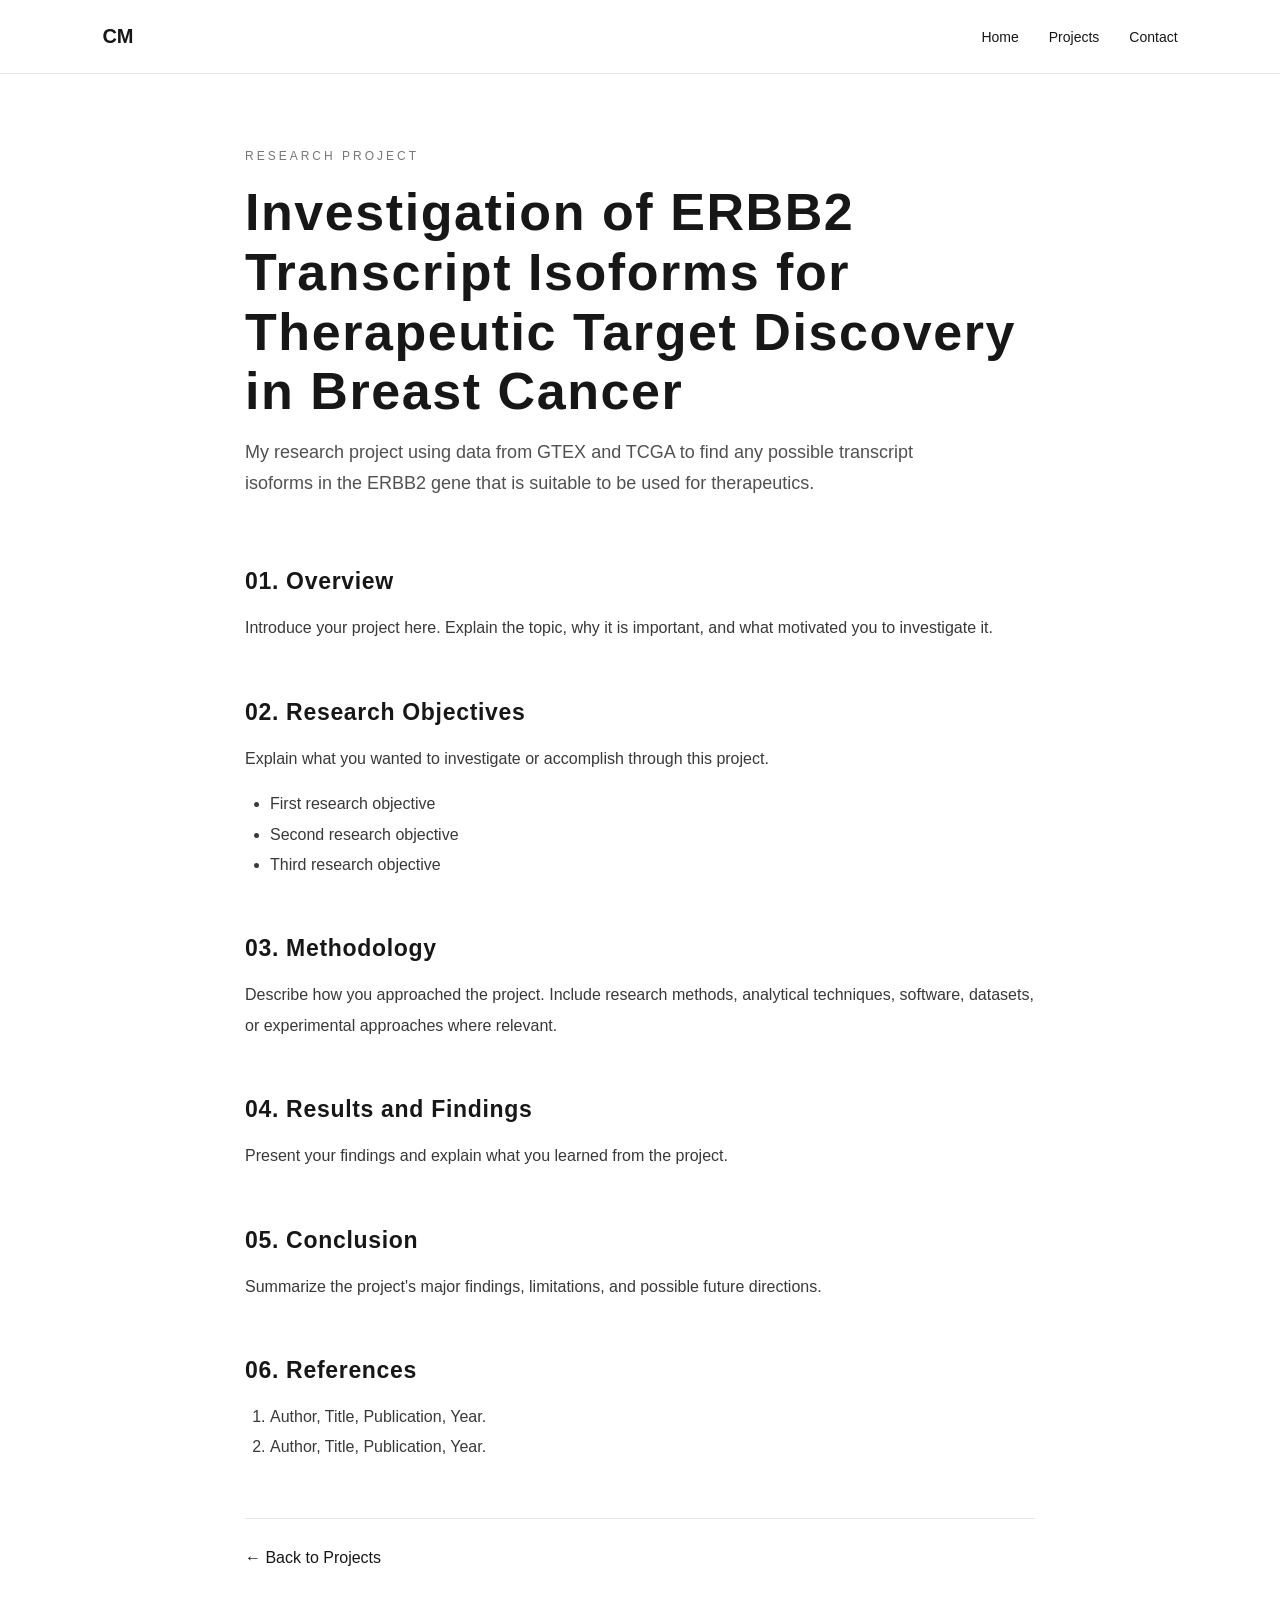
==== projects/breast_cancer_isoforms.html @ 08108472 "Making website cleaner" ====
<!DOCTYPE html>
<html lang="en">

<head>
    <meta charset="UTF-8">
    <meta name="viewport" content="width=device-width, initial-scale=1.0">

    <title> PROJECT TITLE | Charanjeeth Midde</title>

    <!-- Link to your main stylesheet -->
    <link rel="stylesheet" href="../style.css">
</head>

<body class="project-page">

    <!-- HEADER -->
    <header class="project-header">

        <a href="../index.html" class="logo">CM</a>

        <nav>
            <a href="../index.html">Home</a>
            <a href="../index.html#projects">Projects</a>
            <a href="../index.html#contact">Contact</a>
        </nav>

    </header>


    <!-- MAIN CONTENT -->
    <main class="project-container">

        <!-- PROJECT INTRODUCTION -->
        <section class="project-intro">

            <p class="small-text">RESEARCH PROJECT</p>

            <h1>Investigation of ERBB2 Transcript Isoforms for Therapeutic Target Discovery in Breast Cancer
</h1>

            <p class="project-subtitle">
                My research project using data from GTEX and TCGA to find any possible transcript isoforms in the ERBB2 gene that
                is suitable to be used for therapeutics.
            </p>

        </section>


        <!-- OVERVIEW -->
        <section class="project-section">

            <h2>01. Overview</h2>

            <p>
                Introduce your project here.

                Explain the topic, why it is important,
                and what motivated you to investigate it.
            </p>

        </section>


        <!-- RESEARCH OBJECTIVES -->
        <section class="project-section">

            <h2>02. Research Objectives</h2>

            <p>
                Explain what you wanted to investigate
                or accomplish through this project.
            </p>

            <ul>
                <li>First research objective</li>
                <li>Second research objective</li>
                <li>Third research objective</li>
            </ul>

        </section>


        <!-- METHODOLOGY -->
        <section class="project-section">

            <h2>03. Methodology</h2>

            <p>
                Describe how you approached the project.

                Include research methods, analytical techniques,
                software, datasets, or experimental approaches
                where relevant.
            </p>

        </section>


        <!-- RESULTS -->
        <section class="project-section">

            <h2>04. Results and Findings</h2>

            <p>
                Present your findings and explain
                what you learned from the project.
            </p>

            <!-- Example image -->
            <!-- Replace the path with your actual image -->
            <!--
            <figure>
                <img src="../assets/project-image.png"
                     alt="Description of research figure">

                <figcaption>
                    Figure 1. Description of the figure.
                </figcaption>
            </figure>
            -->

        </section>


        <!-- CONCLUSION -->
        <section class="project-section">

            <h2>05. Conclusion</h2>

            <p>
                Summarize the project's major findings,
                limitations, and possible future directions.
            </p>

        </section>


        <!-- REFERENCES -->
        <section class="project-section">

            <h2>06. References</h2>

            <ol>
                <li>Author, Title, Publication, Year.</li>
                <li>Author, Title, Publication, Year.</li>
            </ol>

        </section>


        <!-- BACK BUTTON -->
        <footer class="project-footer">

            <a href="../index.html#projects">
                ← Back to Projects
            </a>

        </footer>

    </main>

</body>
</html>
---- style.css ----
* {
    margin: 0;
    padding: 0;
    box-sizing: border-box;
}

html {
    scroll-behavior: smooth;
}

body {
    font-family: Arial, Helvetica, sans-serif;
    background: #ffffff;
    color: #171717;
    overflow: hidden;
}


/* NAVIGATION */

.navbar {
    position: fixed;
    top: 0;
    left: 0;

    width: 100%;
    height: 80px;

    display: flex;
    align-items: center;
    justify-content: space-between;

    padding: 0 7%;

    background: rgba(255, 255, 255, 0.95);
    border-bottom: 1px solid #eeeeee;

    z-index: 100;
}

.logo {
    font-size: 20px;
    font-weight: 700;
    text-decoration: none;
    color: #171717;
}

nav {
    display: flex;
    gap: 32px;
}

nav a {
    color: #555555;
    text-decoration: none;
    font-size: 14px;
    transition: color 0.2s ease;
}

nav a:hover {
    color: #000000;
}


/* PAGE SYSTEM */

.page {
    position: absolute;

    top: 80px;
    left: 0;

    width: 100%;
    height: calc(100vh - 80px);

    display: flex;
    align-items: center;
    justify-content: center;

    padding: 40px 8%;

    opacity: 0;
    visibility: hidden;

    transition: opacity 0.25s ease;
}

.page:target {
    opacity: 1;
    visibility: visible;
}


/* HOME */



.home-content {
    max-width: 850px;
    width: 100%;
}

.small-text {
    font-size: 12px;
    letter-spacing: 3px;
    color: #777777;
    margin-bottom: 20px;
}

h1 {
    font-size: clamp(50px, 8vw, 100px);
    line-height: 1;
    letter-spacing: -4px;
    margin-bottom: 30px;
}

.description {
    max-width: 600px;
    font-size: 18px;
    line-height: 1.7;
    color: #666666;
}


/* BUTTONS */

.buttons {
    display: flex;
    gap: 12px;
    margin-top: 35px;
}

.button {
    display: inline-block;

    padding: 13px 22px;

    text-decoration: none;
    font-size: 14px;

    transition: 0.2s ease;
}

.primary {
    background: #171717;
    color: white;
}

.primary:hover {
    background: #444444;
}

.secondary {
    border: 1px solid #dddddd;
    color: #171717;
}

.secondary:hover {
    border-color: #999999;
}


/* OTHER PAGES */

.content {
    width: 100%;
    max-width: 900px;
}

h2 {
    font-size: clamp(40px, 6vw, 70px);
    letter-spacing: -3px;
    margin-bottom: 30px;
}

.content > p:not(.small-text) {
    max-width: 650px;
    font-size: 18px;
    line-height: 1.8;
    color: #666666;
}


/* SKILLS */

.skills-list {
    display: flex;
    flex-wrap: wrap;
    gap: 12px;
}

.skills-list span {
    padding: 12px 18px;
    border: 1px solid #dddddd;
    font-size: 14px;
}


/* PROJECTS */

.project-list {
    display: grid;
    grid-template-columns: repeat(2, 1fr);
    gap: 30px;
}

.project {
    border-top: 1px solid #dddddd;
    padding-top: 20px;
}

.project h3 {
    font-size: 20px;
    margin-bottom: 12px;
}

.project p {
    color: #666666;
    line-height: 1.6;
    margin-bottom: 15px;
}

.project a {
    color: #171717;
    font-size: 14px;
}


/* MOBILE */

@media (max-width: 700px) {

    .navbar {
        padding: 0 5%;
    }

    nav {
        gap: 14px;
    }

    nav a {
        font-size: 12px;
    }

    h1 {
        letter-spacing: -2px;
    }

    .project-list {
        grid-template-columns: 1fr;
    }

}
body:not(:has(.page:target)) #home {
    opacity: 1;
    visibility: visible;
}


/* =================================
   RESEARCH PROJECT PAGES
================================= */

.project-page {
    min-height: 100vh;
    height: auto;
    overflow-x: hidden;
    overflow-y: auto;
}

.project-header {
    display: flex;
    justify-content: space-between;
    align-items: center;

    padding: 25px 8%;
    border-bottom: 1px solid rgba(128, 128, 128, 0.2);
}

.project-header nav {
    display: flex;
    gap: 30px;
}

.project-header a {
    text-decoration: none;
    color: inherit;
    transition: opacity 0.2s ease;
}

.project-header a:hover {
    opacity: 0.6;
}

.project-container {
    max-width: 850px;
    margin: 0 auto;
    padding: 75px 30px;
}

.project-intro {
    margin-bottom: 70px;
}

.project-intro h1 {
    font-size: clamp(32px, 5vw, 52px);
    margin: 15px 0;
    line-height: 1.15;
}

.project-subtitle {
    font-size: 18px;
    line-height: 1.7;
    opacity: 0.75;
    max-width: 700px;
}

.project-meta {
    display: flex;
    flex-wrap: wrap;
    gap: 20px;
    margin-top: 25px;
    font-size: 13px;
    opacity: 0.65;
}

.project-section {
    margin-bottom: 55px;
}

.project-section h2 {
    font-size: 23px;
    margin-bottom: 18px;
}

.project-section p,
.project-section li {
    font-size: 16px;
    line-height: 1.9;
    opacity: 0.85;
}

.project-section ul,
.project-section ol {
    padding-left: 25px;
    margin-top: 15px;
}

.project-section figure {
    margin: 30px 0;
}

.project-section img {
    display: block;
    width: 100%;
    height: auto;
    border-radius: 8px;
}

.project-section figcaption {
    font-size: 13px;
    opacity: 0.6;
    margin-top: 10px;
}

.project-footer {
    padding-top: 30px;
    border-top: 1px solid rgba(128, 128, 128, 0.2);
}

.project-footer a {
    text-decoration: none;
    color: inherit;
}

.project-footer a:hover {
    opacity: 0.6;
}


/* MOBILE LAYOUT */

@media (max-width: 600px) {

    .project-header {
        padding: 20px;
        flex-wrap: wrap;
        gap: 20px;
    }

    .project-header nav {
        gap: 15px;
        flex-wrap: wrap;
    }

    .project-container {
        padding: 45px 22px;
    }

    .project-meta {
        flex-direction: column;
        gap: 8px;
    }

}


/* Improve spacing between letters on project pages */

.project-page h1,
.project-page h2,
.project-page h3,
.project-page strong {
    letter-spacing: 0.03em;
}
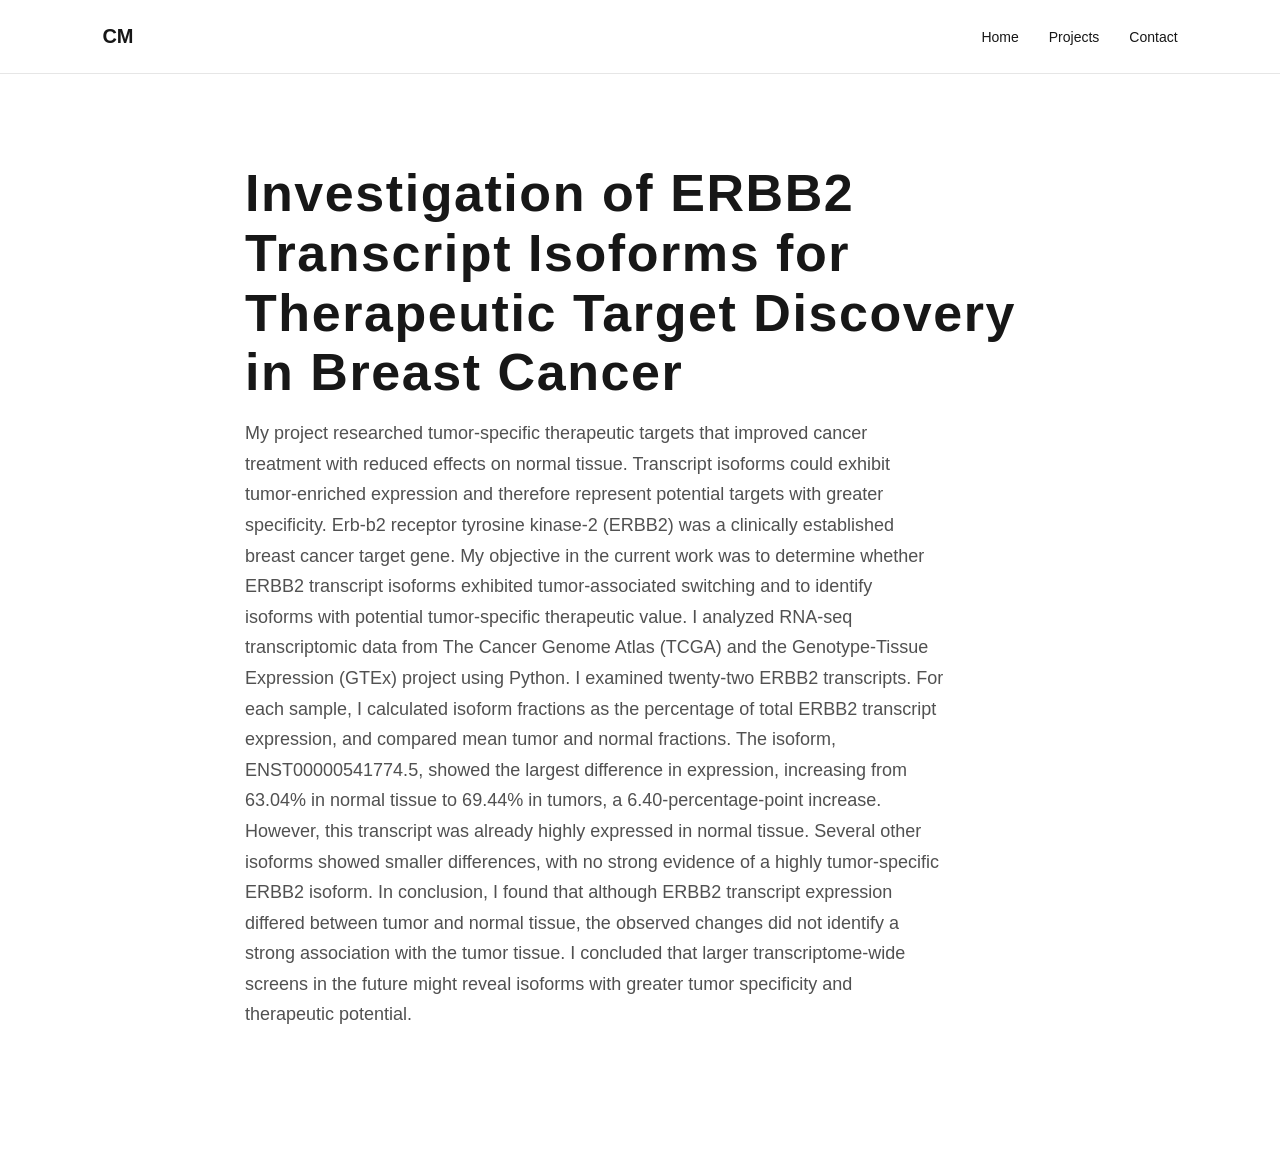
==== commit d67a1290: "Text pt 1" ====
--- a/projects/breast_cancer_isoforms.html
+++ b/projects/breast_cancer_isoforms.html
@@ -1,4 +1,3 @@
-
 <!DOCTYPE html>
 <html lang="en">
 
@@ -6,7 +5,7 @@
     <meta charset="UTF-8">
     <meta name="viewport" content="width=device-width, initial-scale=1.0">
 
-    <title> PROJECT TITLE | Charanjeeth Midde</title>
+    <title>PROJECT TITLE | Charanjeeth Midde</title>
 
     <!-- Link to your main stylesheet -->
     <link rel="stylesheet" href="../style.css">
@@ -14,7 +13,7 @@
 
 <body class="project-page">
 
-    <!-- HEADER -->
+    <!-- header -->
     <header class="project-header">
 
         <a href="../index.html" class="logo">CM</a>
@@ -28,137 +27,21 @@
     </header>
 
 
+
     <!-- MAIN CONTENT -->
     <main class="project-container">
 
         <!-- PROJECT INTRODUCTION -->
         <section class="project-intro">
 
-            <p class="small-text">RESEARCH PROJECT</p>
-
-            <h1>Investigation of ERBB2 Transcript Isoforms for Therapeutic Target Discovery in Breast Cancer
-</h1>
+            <h1>Investigation of ERBB2 Transcript Isoforms for Therapeutic Target Discovery in Breast Cancer</h1>
 
             <p class="project-subtitle">
-                My research project using data from GTEX and TCGA to find any possible transcript isoforms in the ERBB2 gene that
-                is suitable to be used for therapeutics.
+                My project researched tumor-specific therapeutic targets that improved cancer treatment with reduced effects on normal tissue. Transcript isoforms could exhibit tumor-enriched expression and therefore represent potential targets with greater specificity. Erb-b2 receptor tyrosine kinase-2 (ERBB2) was a clinically established breast cancer target gene. My objective in the current work was to determine whether ERBB2 transcript isoforms exhibited tumor-associated switching and to identify isoforms with potential tumor-specific therapeutic value. I analyzed RNA-seq transcriptomic data from The Cancer Genome Atlas (TCGA) and the Genotype-Tissue Expression (GTEx) project using Python. I examined twenty-two ERBB2 transcripts. For each sample, I calculated isoform fractions as the percentage of total ERBB2 transcript expression, and compared mean tumor and normal fractions. The isoform, ENST00000541774.5, showed the largest difference in expression, increasing from 63.04% in normal tissue to 69.44% in tumors, a 6.40-percentage-point increase. However, this transcript was already highly expressed in normal tissue. Several other isoforms showed smaller differences, with no strong evidence of a highly tumor-specific ERBB2 isoform. In conclusion, I found that although ERBB2 transcript expression differed between tumor and normal tissue, the observed changes did not identify a strong association with the tumor tissue. I concluded that larger transcriptome-wide screens in the future might reveal isoforms with greater tumor specificity and therapeutic potential.
+
             </p>
+
 
         </section>
 
-
-        <!-- OVERVIEW -->
-        <section class="project-section">
-
-            <h2>01. Overview</h2>
-
-            <p>
-                Introduce your project here.
-
-                Explain the topic, why it is important,
-                and what motivated you to investigate it.
-            </p>
-
-        </section>
-
-
-        <!-- RESEARCH OBJECTIVES -->
-        <section class="project-section">
-
-            <h2>02. Research Objectives</h2>
-
-            <p>
-                Explain what you wanted to investigate
-                or accomplish through this project.
-            </p>
-
-            <ul>
-                <li>First research objective</li>
-                <li>Second research objective</li>
-                <li>Third research objective</li>
-            </ul>
-
-        </section>
-
-
-        <!-- METHODOLOGY -->
-        <section class="project-section">
-
-            <h2>03. Methodology</h2>
-
-            <p>
-                Describe how you approached the project.
-
-                Include research methods, analytical techniques,
-                software, datasets, or experimental approaches
-                where relevant.
-            </p>
-
-        </section>
-
-
-        <!-- RESULTS -->
-        <section class="project-section">
-
-            <h2>04. Results and Findings</h2>
-
-            <p>
-                Present your findings and explain
-                what you learned from the project.
-            </p>
-
-            <!-- Example image -->
-            <!-- Replace the path with your actual image -->
-            <!--
-            <figure>
-                <img src="../assets/project-image.png"
-                     alt="Description of research figure">
-
-                <figcaption>
-                    Figure 1. Description of the figure.
-                </figcaption>
-            </figure>
-            -->
-
-        </section>
-
-
-        <!-- CONCLUSION -->
-        <section class="project-section">
-
-            <h2>05. Conclusion</h2>
-
-            <p>
-                Summarize the project's major findings,
-                limitations, and possible future directions.
-            </p>
-
-        </section>
-
-
-        <!-- REFERENCES -->
-        <section class="project-section">
-
-            <h2>06. References</h2>
-
-            <ol>
-                <li>Author, Title, Publication, Year.</li>
-                <li>Author, Title, Publication, Year.</li>
-            </ol>
-
-        </section>
-
-
-        <!-- BACK BUTTON -->
-        <footer class="project-footer">
-
-            <a href="../index.html#projects">
-                ← Back to Projects
-            </a>
-
-        </footer>
-
-    </main>
-
-</body>
-</html>
+</main>
--- a/style.css
+++ b/style.css
@@ -12,7 +12,7 @@
     font-family: Arial, Helvetica, sans-serif;
     background: #ffffff;
     color: #171717;
-    overflow: hidden;
+    overflow-x: hidden;
 }
 
 
@@ -62,36 +62,70 @@
 }
 
 
+/*!* PAGE SYSTEM *!*/
+
+/*.page {*/
+/*    position: absolute;*/
+
+/*    top: 80px;*/
+/*    left: 0;*/
+
+/*    width: 100%;*/
+/*    height: calc(100vh - 80px);*/
+
+/*    display: flex;*/
+/*    align-items: center;*/
+/*    justify-content: center;*/
+
+/*    padding: 40px 8%;*/
+
+/*    opacity: 0;*/
+/*    visibility: hidden;*/
+
+/*    transition: opacity 0.25s ease;*/
+/*}*/
+
+/*.page:target {*/
+/*    opacity: 1;*/
+/*    visibility: visible;*/
+/*}*/
+
+
+
+
+
+
+
 /* PAGE SYSTEM */
 
 .page {
     position: absolute;
-
     top: 80px;
     left: 0;
 
     width: 100%;
-    height: calc(100vh - 80px);
-
+    min-height: calc(100vh - 80px);
+    height: auto;
+
+    display: none;
+
+    padding: 40px 8%;
+}
+
+.page.active {
     display: flex;
     align-items: center;
     justify-content: center;
-
-    padding: 40px 8%;
-
-    opacity: 0;
-    visibility: hidden;
-
-    transition: opacity 0.25s ease;
-}
-
-.page:target {
-    opacity: 1;
-    visibility: visible;
-}
-
-
-/* HOME */
+}
+
+
+
+
+
+
+
+
+ /*HOME */
 
 
 
@@ -228,10 +262,50 @@
 
 /* MOBILE */
 
+/*@media (max-width: 700px) {*/
+
+/*    .navbar {*/
+/*        padding: 0 5%;*/
+/*    }*/
+
+/*    nav {*/
+/*        gap: 14px;*/
+/*    }*/
+
+/*    nav a {*/
+/*        font-size: 12px;*/
+/*    }*/
+
+/*    h1 {*/
+/*        letter-spacing: -2px;*/
+/*    }*/
+
+/*    .project-list {*/
+/*        grid-template-columns: 1fr;*/
+/*    }*/
+
+/*}*/
+/*body:not(:has(.page:target)) #home {*/
+/*    opacity: 1;*/
+/*    visibility: visible;*/
+/*}*/
+
+
+
+
+
+/* MOBILE RESPONSIVENESS */
+
 @media (max-width: 700px) {
+
+    body {
+        overflow-x: hidden;
+        overflow-y: auto;
+    }
 
     .navbar {
         padding: 0 5%;
+        height: 70px;
     }
 
     nav {
@@ -239,22 +313,79 @@
     }
 
     nav a {
-        font-size: 12px;
+        font-size: 13px;
+    }
+
+    .page {
+        top: 70px;
+        min-height: calc(100vh - 70px);
+        height: auto;
+
+        padding: 35px 20px 50px;
+
+        align-items: flex-start;
+    }
+
+    .content {
+        width: 100%;
+        max-width: 100%;
     }
 
     h1 {
+        font-size: clamp(42px, 11vw, 65px);
         letter-spacing: -2px;
+    }
+
+    h2 {
+        font-size: 40px;
+        letter-spacing: -2px;
+    }
+
+    .description {
+        font-size: 16px;
+    }
+
+    .buttons {
+        flex-wrap: wrap;
     }
 
     .project-list {
         grid-template-columns: 1fr;
-    }
-
-}
-body:not(:has(.page:target)) #home {
-    opacity: 1;
-    visibility: visible;
-}
+        gap: 30px;
+        width: 100%;
+    }
+
+    .project {
+        width: 100%;
+        min-width: 0;
+        padding-top: 20px;
+        overflow-wrap: anywhere;
+    }
+
+    .project h3 {
+        font-size: 19px;
+        line-height: 1.4;
+    }
+
+    .project p {
+        font-size: 15px;
+        line-height: 1.7;
+    }
+}
+
+
+
+
+
+
+
+
+
+
+
+
+
+
 
 
 /* =================================
@@ -412,4 +543,24 @@
 .project-page h3,
 .project-page strong {
     letter-spacing: 0.03em;
-}+}
+
+
+
+/* MOBILE PAGE FIX */
+
+@media (max-width: 700px) {
+
+    .page {
+        top: 70px;
+        min-height: calc(100vh - 70px);
+        height: auto;
+        padding: 35px 20px 50px;
+    }
+
+    .page.active {
+        align-items: flex-start;
+        justify-content: flex-start;
+    }
+
+}
